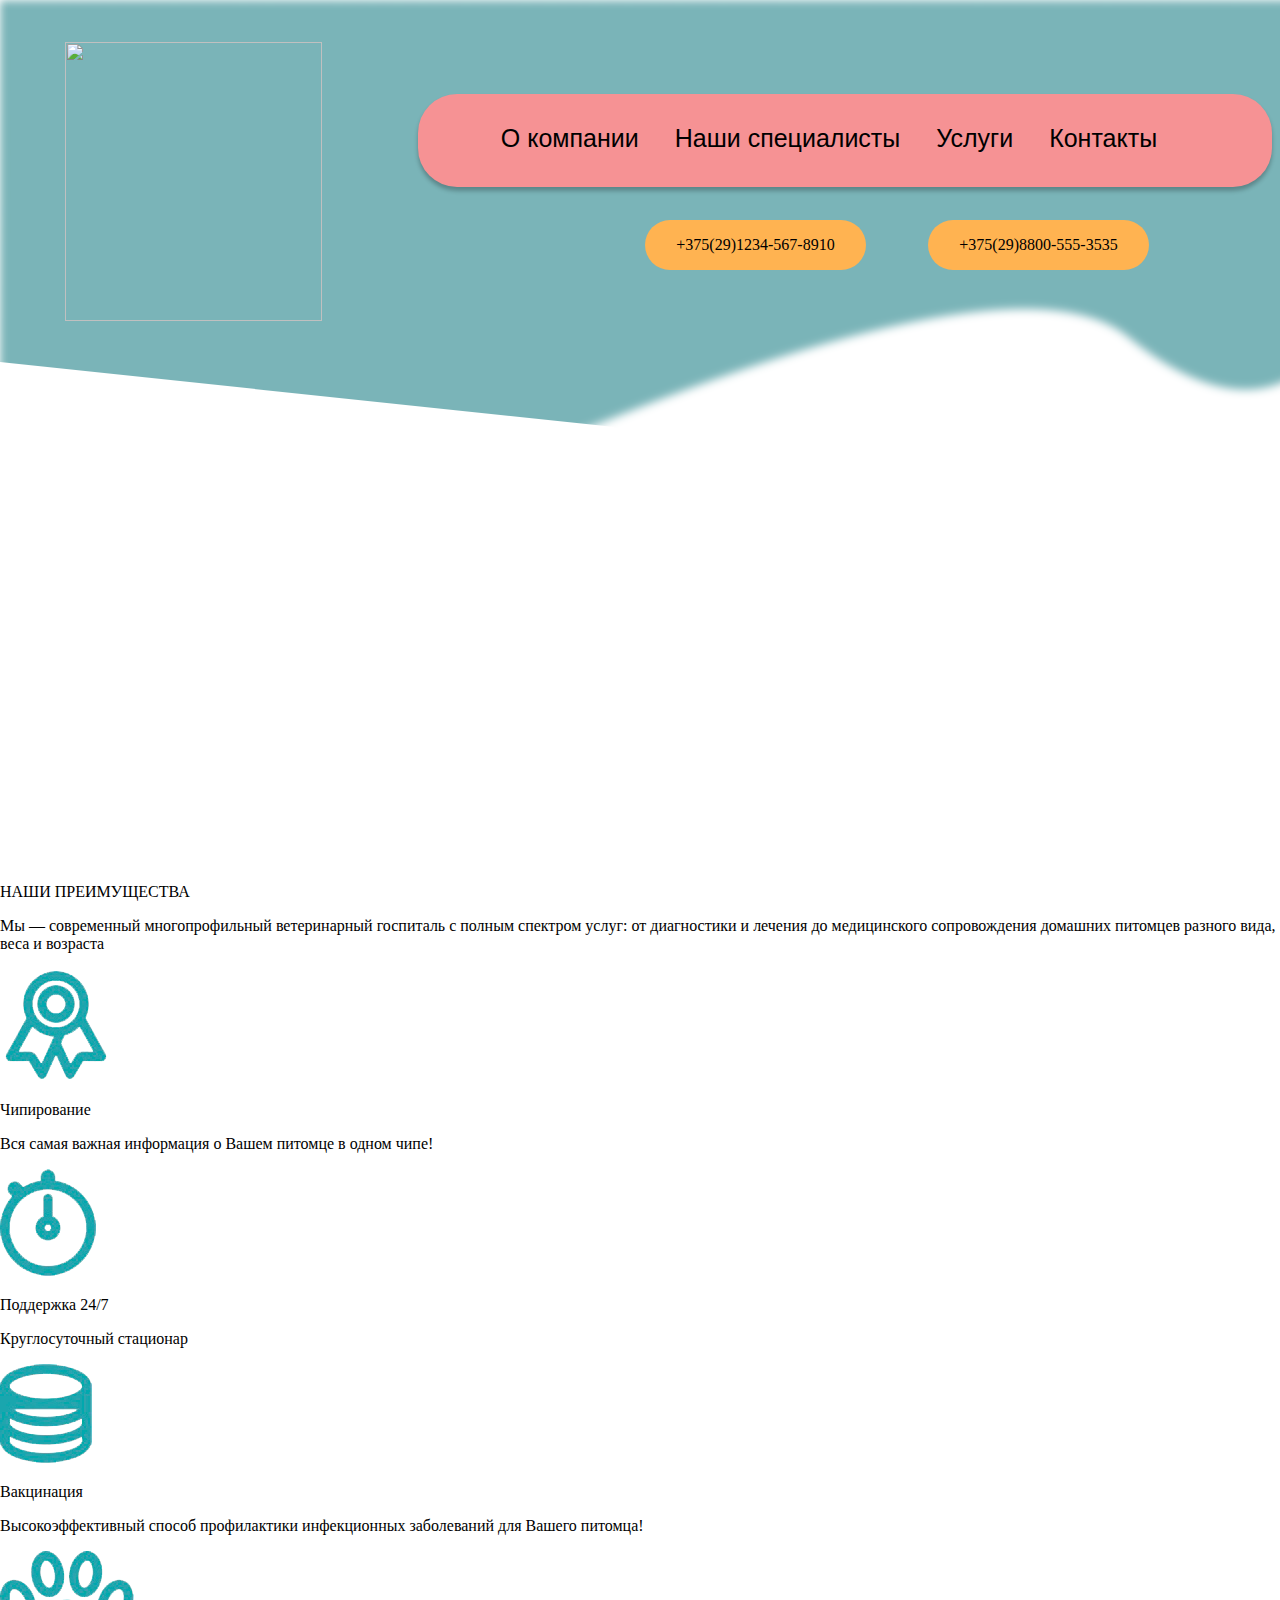
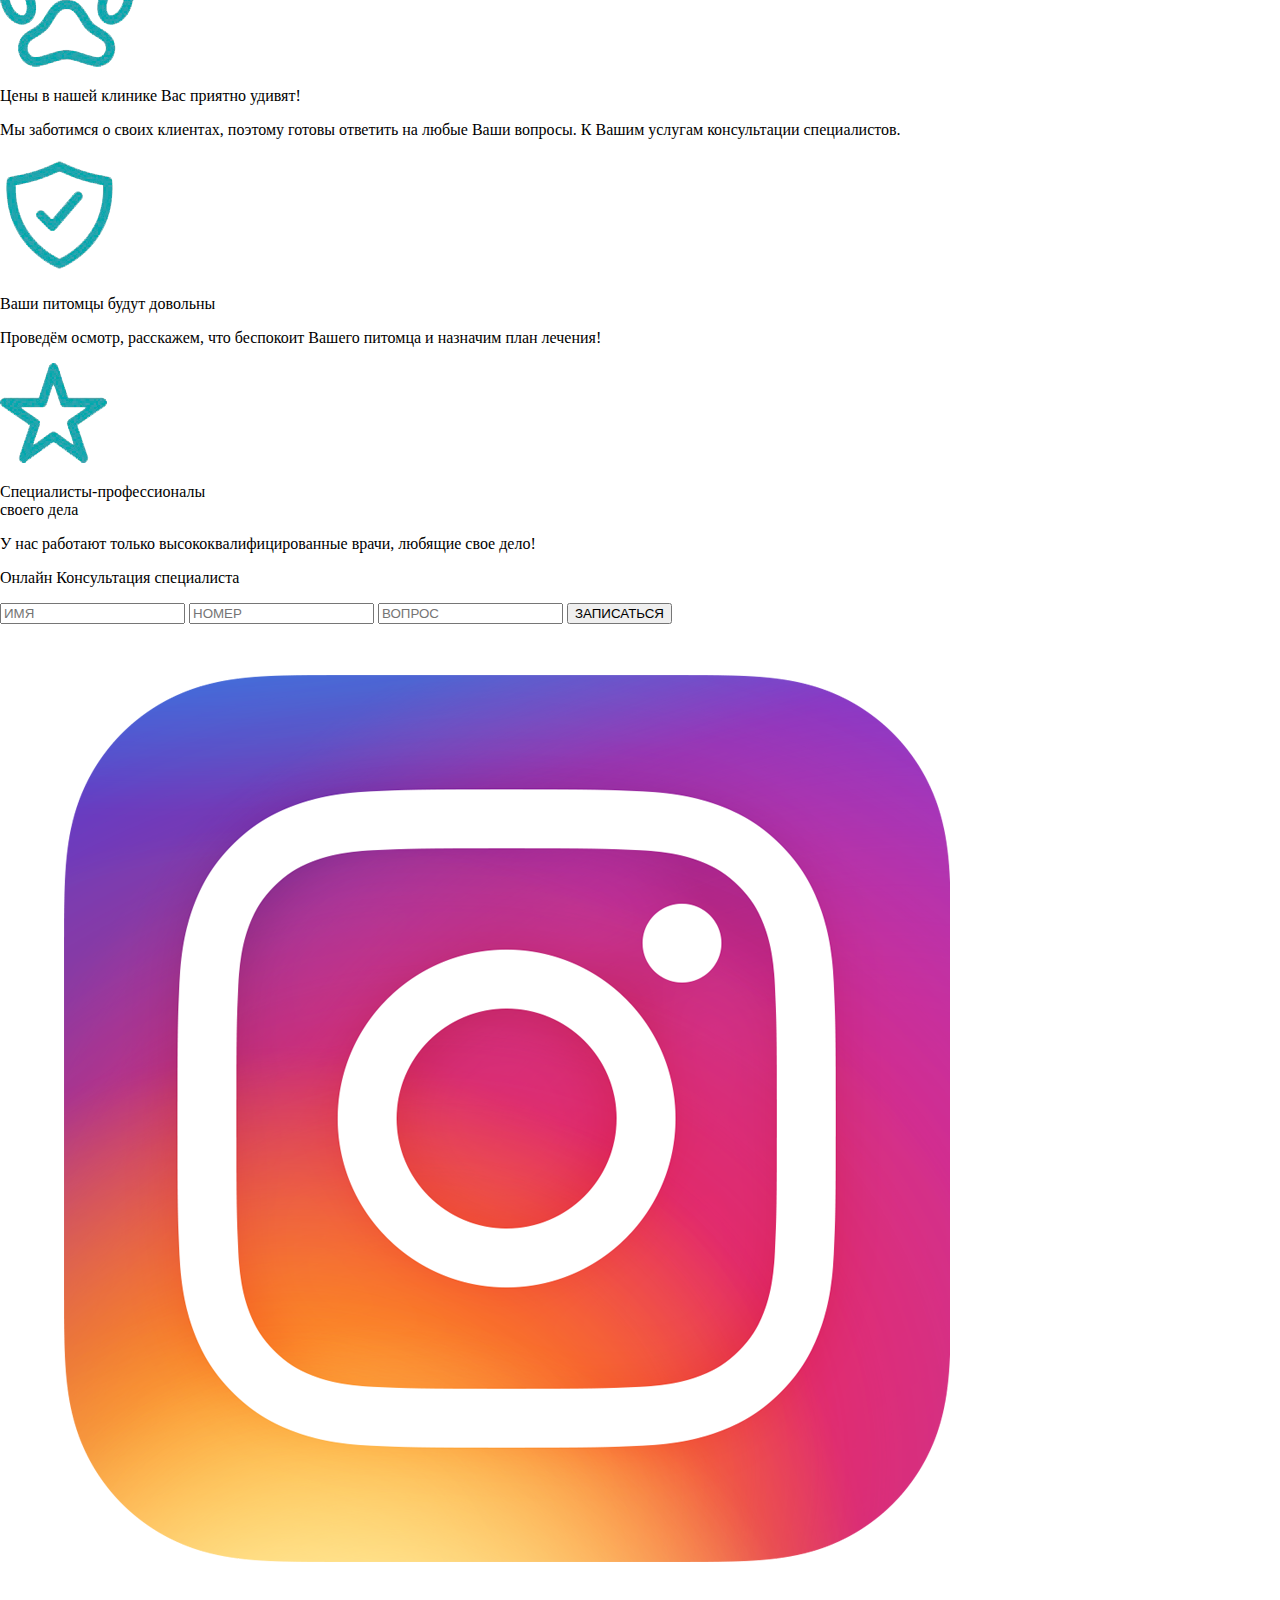
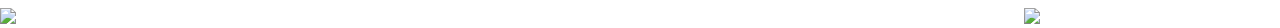
==== index2.html @ 3a63d651 "Add files via upload" ====
<!DOCTYPE html>
<html>
<head>
	<title>Test</title>
	<meta charset="utf-8">
<link rel="stylesheet" href="Style.css">
</head>
<body>
	<section class="main-part2">
		<img src="Photo/vid.jpg" class="color-vector">
		<div class ="Oglav">
				<img class="photo-dog" src="Photo/dog.png">
		<section class="novigation">
			<nav class="novigation-words">
		      	<a href=index2.html>О компании</a>
              	<a href="#">Наши специалисты</a>
              	<a href="#">Услуги</a>
              	<a href="">Контакты</a>
			</nav>
		</section>
<div class="telephone1"><p class="phone-text">+375(29)1234-567-8910</p></div>
<div class="telephone2"><p class="phone-text">+375(29)8800-555-3535</p></div>
		</div>
	 <section class="Prioriti">
		<div class="name-prior"><p>НАШИ ПРЕИМУЩЕСТВА</p></div>
			<div class="inf-block">
		      <p class="inf-text1">Мы — современный многопрофильный ветеринарный госпиталь с полным спектром услуг: от диагностики и лечения до медицинского сопровождения домашних питомцев разного вида, веса и возраста</p>
		 <section class="inf-text">
		<div>
			<img src="Photo/znachek.png" class="znachek">
				<p class="zagol1">Чипирование</p>
				<p class="text-zagol1">Вся самая важная информация о Вашем питомце в одном чипе!</p>
		</div>
		 <div>
			 <img src="Photo/clock.png" class="clock">
				<p class="zagol2">Поддержка 24/7</p>
				<p class="text-zagol2">Круглосуточный стационар</p>
		</div>
		<div> 
			<img src="Photo/coin.png" class="coin">
				<p class="zagol3">Вакцинация</p>
				<p class="text-zagol3">Высокоэффективный способ профилактики инфекционных заболеваний для Вашего питомца!</p>
		</div>
		<div> 
			<img src="Photo/foot.png" class="foot">
				<p class="zagol4">Цены в нашей клинике Вас приятно удивят!</p>
				<p class="text-zagol4">Мы заботимся о своих клиентах, поэтому готовы ответить на любые Ваши вопросы. К Вашим услугам консультации специалистов.</p>
		</div>
		<div>
			<img src="Photo/shield.png" class="shield">
				<p class="zagol5">Ваши питомцы будут довольны</p>
				<p class="text-zagol5">Проведём осмотр, расскажем, что беспокоит Вашего питомца и назначим план лечения!</p>
		</div>
		<div> 
			<img src="Photo/star.png" class="star">
				<p class="zagol6">Специалисты-профессионалы<br> своего дела</p>
				<p class="text-zagol6">У нас работают только высококвалифицированные врачи, любящие свое дело!</p>
		</div>
			</section>
		 	</div>
	 </section>
			<div>
				<p class="consultation">Онлайн Консультация специалиста</p>
					<input class="vvod1" placeholder="ИМЯ" type="text">
					<input class="vvod2" placeholder="НОМЕР"  type="text">
					<input class="vvod3" placeholder="ВОПРОС"  type="text">
						<button class="registr">ЗАПИСАТЬСЯ</button>
			</div>
				<footer class="footer2">
					<div class="Network2">
						<img src= "Photo/facebook.png.lnk" class="netimg">
						<img src="Photo/inst.png" class="netimg">
						<img src="Photo/twitter%20.png.lnk" class="netimg">
					</div>
				</footer>
	</section>
	
</body>
</html>
---- Style.css ----
* {
  box-sizing: border-box;
}
@font-face {
	font-family: sans-serif;
	src: url('../fonts/Inter-VariableFont_slnt,wght.eot');
	src: local('☺'), url('../fonts/Inter-VariableFont_slnt,wght.woff') format('woff'), url('../fonts/Inter-VariableFont_slnt,wght.ttf') format('truetype'), url('../fonts/Inter-VariableFont_slnt,wght.svg') format('svg');
	font-weight: 500;
	font-style: normal;
}
html, body {
  width: 100%;
  height: 100%;
  padding: 0;
  margin: 0;
 background: white;
}
.main-part{
width: 1368px;
height: 2782px;
margin: auto;
position: relative;
border-radius: 10px;
 box-shadow: 0px 5px 10px #522f2f;
}
.Oglav{
position: relative;
width: 1368px;
height: 867px;
top: 0px;

}
.color-vector{
position: absolute;
width: 1368px;
height: 724px;
top: 0px;
background: rgba(96, 165, 172, 0.84);
filter: blur(4px);
clip-path: polygon(0 0, 100% 0, 100% 70%, 0 50%);
}
.photo-dog{
position: absolute;
width: 257px;
height: 279px;
left: 65px;
top: 42px;
}
.novigation-words{ 
	text-align: center;
	padding-top: 30px;
}
.novigation{
position: absolute;
width: 854px;
height: 93px;
left: 368px;
top: 94px;
background: #F69294;
box-shadow: 0px 4px 4px rgba(0, 0, 0, 0.25);
border-radius: 39px;
margin-left: 50px;
}
.novigation a {
	margin-right: 32px;
    text-decoration: none;
    color: black;
    font-family: sans-serif;
    font-size: 25px
    
}
.telephone1{
position: absolute;
width: 221px;
height: 50px;
left: 645px;
top: 220px;
text-align: center;
background: #FFB351;
border-radius: 29px;
font-weight: 500;
}
.telephone2{
position: absolute;
width: 221px;
height: 50px;
left: 928px;
top: 220px;
background: #FFB351;
border-radius: 29px;
text-align: center;
font-weight: 500;
}
.Service{
	width: 1368px;
	height: 900px;
}
.yslygi{
position: absolute;
width: 380px;
height: 61px;
left: 512px;
top: 993px;
font-family: sans-serif;
font-style: normal;
font-weight: 500;
font-size: 40px;
line-height: 48px;
text-align: center;
text-transform: uppercase;
color: #FFB351;
}
.picture1,.picture2,.picture3,.picture4,.picture5,.picture6{
position: absolute;
width: 293px;
height: 166px;
}
.picture1{
left: 103px;
top: 1109px;
}
.picture2{
left: 536px;
top: 1109px;
}
.picture3{
left: 955px;
top: 1109px;	
}
.picture4{
left: 103px;
top: 1391px;
}
.picture5{
left: 529px;
top: 1391px;	
}
.picture6{
left: 955px;
top: 1391px;
}
.terapi,.surgery,.vacination,.nevrology,.dermatology,.stomotology{
font-family: sans-serif;
font-style: normal;
font-weight: 500;
font-size: 30px;
line-height: 36px;
text-align: center;
text-transform: uppercase;
color: #EC3636;
position: absolute;
width: 380px;
height: 23px;
margin-top: 0;
}
.text{
	margin-top: 0;
}
.terapi{
left: 59px;
top: 1289px;
}
.surgery{
left: 493px;
top: 1289px;	
}
.vacination{
left: 911px;
top: 1289px;	
}
.nevrology{
left: 59px;
top: 1578px;	
}
.dermatology{
left: 493px;
top: 1578px;	
}
.stomotology{
left: 911px;
top: 1578px;	
}
.RegistrOnTerapy{
position: absolute;
width: 303.06px;
height: 90px;
left: 550px;
top: 1667px;
filter: drop-shadow(0px 4px 4px rgba(0, 0, 0, 0.25));
border: 2px solid #F69294;
border-radius: 20px;
background: #F69294;
font-size: 20px;
color: #FFF9F9;
cursor: pointer;
}
.ads{
position: absolute;
width: 1282px;
height: 470px;
left: 42px;
top: 1820px;
background: #F1EFEF;
border-radius: 49px;	
}
.image-ads{
width: 1282px;
height: 161px;
position: absolute;
top: 124px;
display: block;
padding-left: 70px;
}
.text-ads{
position: relative;
width: 1282px;
height: 61px;
top: 31px;
font-family: sans-serif;
font-style: normal;
font-weight: 500;
font-size: 40px;
line-height: 48px;
text-transform: uppercase;
color: #FFB351;
margin-top: 0;
text-align: center;
}
.adsphoto1, .adsphoto2, .adsphoto3, .adsphoto4{
width: 205.79px;
height: 161px;
margin: 0 35px 0 35px;
}
.name-animal1,.name-animal2,.name-animal3,.name-animal4{
font-family: sans-serif;
font-style: normal;
font-weight: 500;
font-size: 20px;
line-height: 24px;
color: #000000;
position: absolute;
margin: 0;
}
.name-animal1{
top: 308px;
left: 170px;
}
.name-animal2{
top: 308px;
left: 440px;
}
.name-animal3{
top: 308px;
left: 710px;
}
.name-animal4{
top: 308px;
left: 1015px;
}
.description1,.description2,.description3,.description4{
font-family: sans-serif;
font-style: normal;
font-weight: 500;
font-size: 14px;
line-height: 17px;
text-align: center;
color: #000000;
position: absolute;
margin: 0;
}
.description1{
top: 350px;
left: 150px;
}
.description2{
top: 350px;
left: 400px;	
}
.description3{
top: 350px;
left: 680px;
}
.description4{
top: 350px;
left: 957px;
}
.footer1{
position: absolute;
width: 1368px;
height: 362px;
left: 0px;
top: 2420px;
background: #60A5AC;
}
.text-footer{
position: relative;
width: 766px;
height: 61px;
top: 103px;
left: 350px;
font-family: sans-serif;
font-style: normal;
font-weight: 500;
font-size: 32px;
line-height: 39px;
text-transform: uppercase;
color: #FFFFFF;
}
#slider {
    position: relative;
	text-align: center;
    top: 450px;
}
#slider{
	margin: 0 auto;
}
#slides article{
	width: 20%;
	float: left;
}
#slides .image{
	width: 500%;
	line-height: 0;
}
#overflow{
	width: 100%;
	overflow: hidden;
}
article img{
	width: 100%;
}
#desktop:checked ~ #slider{ 
	max-width: 960px; 
}
#switch1:checked ~ #controls 
#switch2:checked ~ #controls label:nth-child(1){
	background: url('prev.png') no-repeat;
	float: left;
	margin: 0 0 0 -84px;
	display: block;
	height: 68px;
	width: 68px;
}
#switch1:checked ~ #controls label:nth-child(2), 
#switch2:checked ~ #controls 
 label:nth-child(1){
	float: right;
	margin: 0 -84px 0 0;
	display: block;
	height: 68px;
	width: 68px;
}
label, a{
	cursor: pointer;
}
.all input{
	display: none;
}
#switch1:checked ~ #slides .image{
	margin-left: 0;
}
#switch2:checked ~ #slides .image{
	margin-left: -100%;
}
#controls{
	margin: -25% 0 0 0;
	width: 100%;
	height: 50px;
}
#active label{
	border-radius: 10px; 
	display: inline-block; 
	width: 15px;
	height: 15px;
	background: #bbb;
}
#active{
	margin: 23% 0 0;
	text-align: center;
}
#active label:hover{
	background: #76c8ff;
	border-color: #777 !important; 
}
#switch1:checked ~ #active label:nth-child(1),
#switch2:checked ~ #active label:nth-child(2),
#switch3:checked ~ #active{
	background: #18a3dd;
	border-color: #18a3dd !important;
}
#slides .image{
	transition: all 800ms cubic-bezier(0.770, 0.000, 0.175, 1.000);
}
#controls label:hover{ 
	opacity: 0.6;
}
#controls label{
	transition: opacity 0.2s ease-out;
}
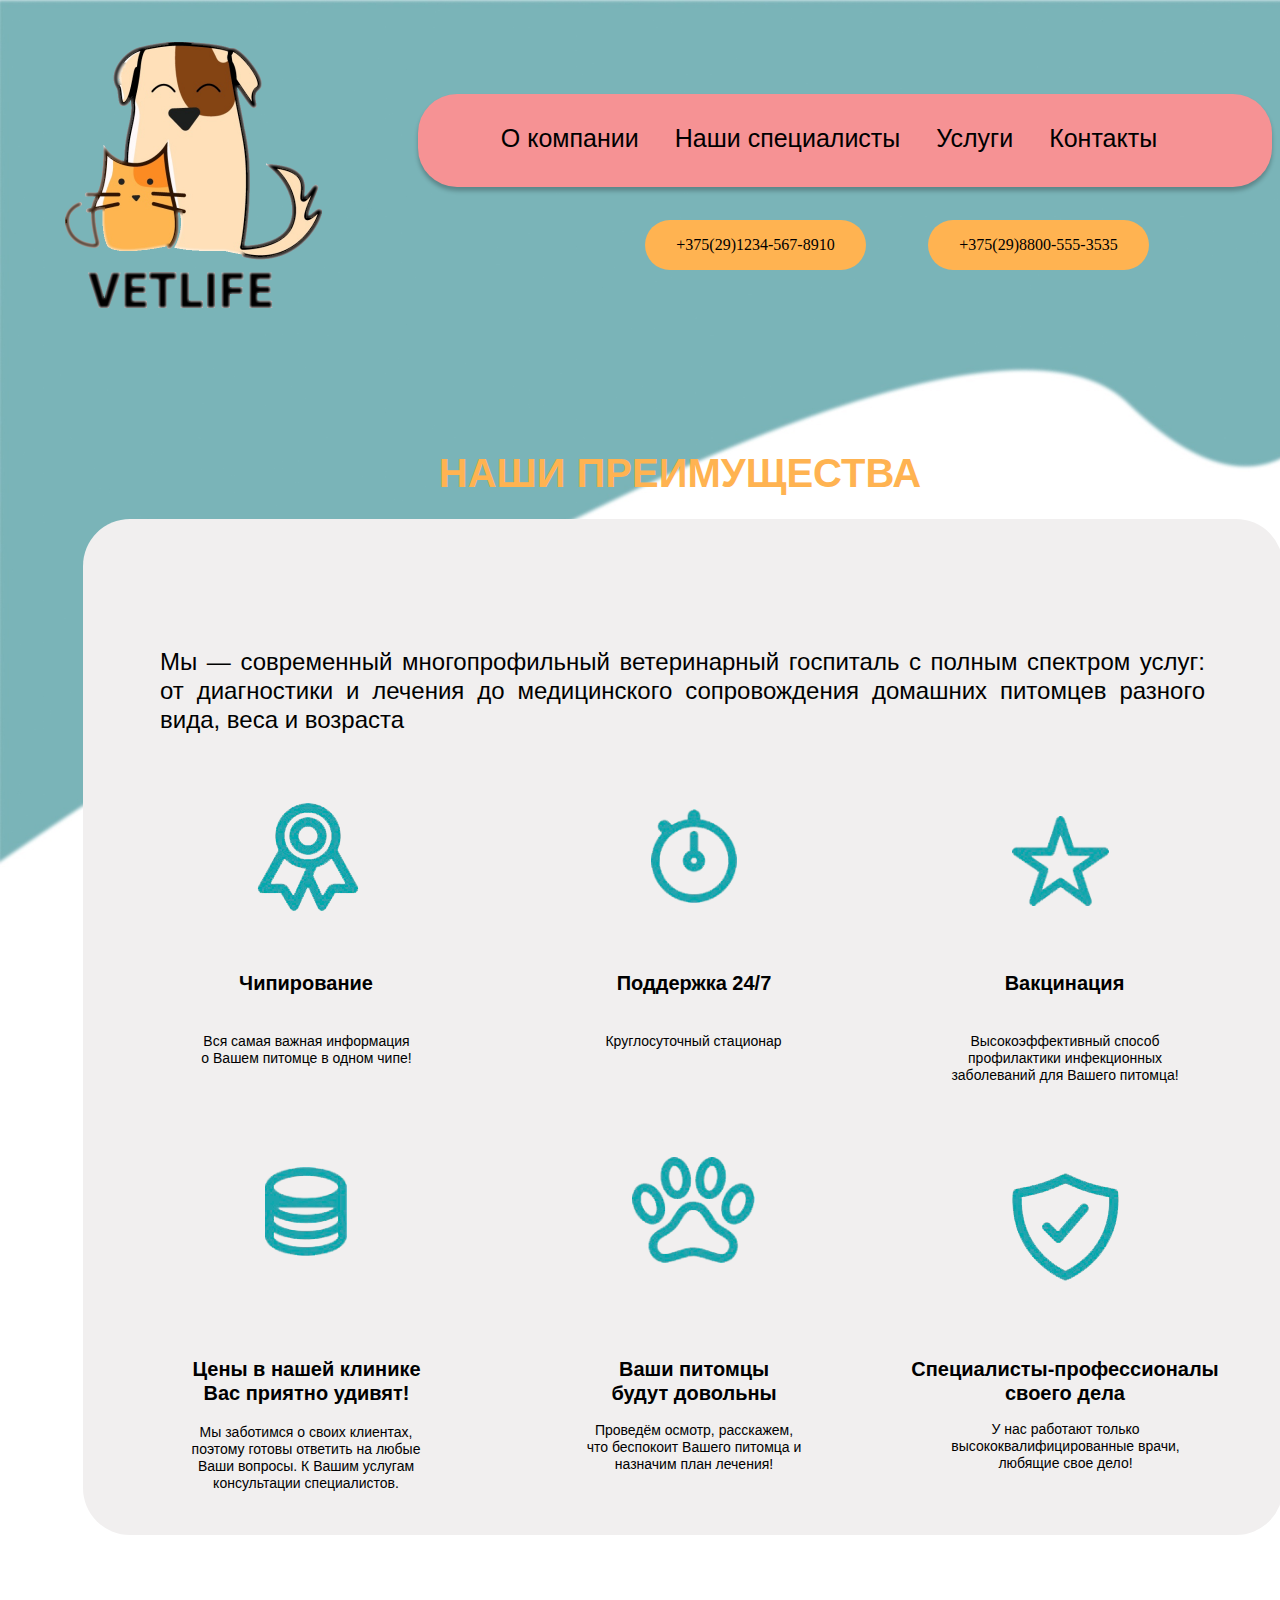
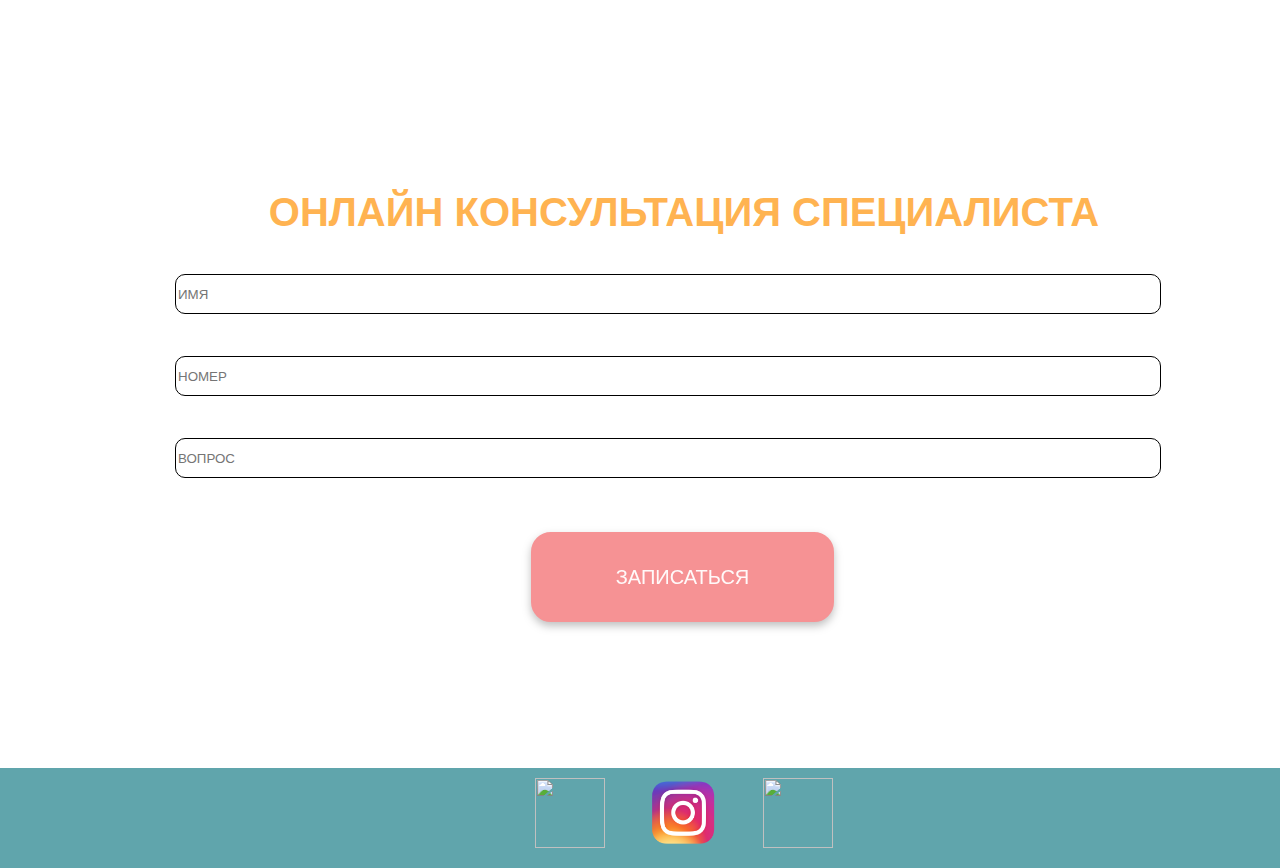
==== commit c0cf81f0: "Add files via upload" ====
--- a/index2.html
+++ b/index2.html
@@ -7,13 +7,13 @@
 </head>
 <body>
 	<section class="main-part2">
-		<img src="Photo/vid.jpg" class="color-vector">
-		<div class ="Oglav">
-				<img class="photo-dog" src="Photo/dog.png">
+		<div class ="Oglav"> 
+				<img src="Photo/vid.jpg" class="color-vector">
+			<img class="photo-dog" src="Photo/dog.png">
 		<section class="novigation">
 			<nav class="novigation-words">
 		      	<a href=index2.html>О компании</a>
-              	<a href="#">Наши специалисты</a>
+              	<a href="index3.html">Наши специалисты</a>
               	<a href="#">Услуги</a>
               	<a href="">Контакты</a>
 			</nav>
@@ -68,9 +68,9 @@
 			</div>
 				<footer class="footer2">
 					<div class="Network2">
-						<img src= "Photo/facebook.png.lnk" class="netimg">
+						<img src= "Photo/facebook.png" class="netimg">
 						<img src="Photo/inst.png" class="netimg">
-						<img src="Photo/twitter%20.png.lnk" class="netimg">
+						<img src="Photo/twitter.png" class="netimg">
 					</div>
 				</footer>
 	</section>
--- a/Style.css
+++ b/Style.css
@@ -9,35 +9,36 @@
 	font-style: normal;
 }
 html, body {
-  width: 100%;
-  height: 100%;
-  padding: 0;
-  margin: 0;
- background: white;
-}
-.main-part{
+height: 100%;
+width: 100%;
+ padding: 0;
+ margin: 0;
+background: white;
+}
+.main-part, .main-part2,.main-part3{
 width: 1368px;
 height: 2782px;
 margin: auto;
 position: relative;
 border-radius: 10px;
- box-shadow: 0px 5px 10px #522f2f;
+box-shadow: 0px 5px 10px #522f2f;
+}
+.main-part2{
+	height: 2468px;
+}
+.main-part3{
+	height: 3679px;
 }
 .Oglav{
+position: absolute;
+width: 1368px;
+height: 867px;
+}
+.color-vector{
 position: relative;
 width: 1368px;
 height: 867px;
 top: 0px;
-
-}
-.color-vector{
-position: absolute;
-width: 1368px;
-height: 724px;
-top: 0px;
-background: rgba(96, 165, 172, 0.84);
-filter: blur(4px);
-clip-path: polygon(0 0, 100% 0, 100% 70%, 0 50%);
 }
 .photo-dog{
 position: absolute;
@@ -95,10 +96,10 @@
 	width: 1368px;
 	height: 900px;
 }
-.yslygi{
-position: absolute;
-width: 380px;
-height: 61px;
+.top-text{
+position: absolute;
+width:380px
+height: 70px;
 left: 512px;
 top: 993px;
 font-family: sans-serif;
@@ -294,10 +295,9 @@
 }
 .text-footer{
 position: relative;
-width: 766px;
+width: 100%;
 height: 61px;
-top: 103px;
-left: 350px;
+text-align: center;
 font-family: sans-serif;
 font-style: normal;
 font-weight: 500;
@@ -305,14 +305,427 @@
 line-height: 39px;
 text-transform: uppercase;
 color: #FFFFFF;
-}
+margin-top: 100px;
+}
+.Network{
+    display: block;
+    width: 1368px;
+	height: 80px;
+    position: absolute;
+    top: 0;
+    left: 0;
+    overflow: auto;
+    text-align: center;
+	margin-top: 170px;
+}
+.netimg{
+	width: 70px;
+	height: 70px;
+	margin: 0 20px 0 20px;
+}
+
+/* ВТОРАЯ СТРАНИЦА*/
+.Prioriti{
+	position: absolute;
+	width: 100%;
+	height: 1200px;
+top: 449px;
+}
+.name-prior{
+position: absolute;
+width: 938px;
+height: 61px;
+left: 211px;
+top: 0;
+font-family: sans-serif;
+font-style: normal;
+font-weight: 800;
+font-size: 40px;
+line-height: 48px;
+text-align: center;
+text-transform: uppercase;
+color: #FFB351;
+}
+.name-prior p {
+margin: 0;
+}
+.inf-block{
+position: absolute;
+width: 1200px;
+height: 1016px;
+margin: 0px 83px 0px 83px;
+background: #F1EFEF;
+border-radius: 47px;
+top: 70px;
+}
+.inf-text1{
+position: absolute;
+width: 1045px;
+height: 119px;
+left: 77px;
+top: 104px;
+
+font-family: sans-serif;
+font-style: normal;
+font-weight: 400;
+font-size: 24px;
+line-height: 29px;
+text-align: justify;
+
+color: #000000
+}
+.znachek{
+position: relative;
+height: 112px;
+width: 112px;
+left: 169px;
+top: 282px;
+}
+.clock{
+position: absolute;
+width: 85.94px;
+height: 93.8px;
+left: 568px;
+top: 290px;	
+}
+.coin{
+position: absolute;
+width: 81.75px;
+height: 88.56px;
+left: 182px;
+top: 648.22px;	
+}
+.foot{
+position: absolute;
+height: 105.74999237060547px;
+width: 123.37467956542969px;
+left: 549px;
+top: 638px;
+border-radius: 0px;
+	
+}
+.shield{
+position: absolute;
+width: 119px;
+height: 120px;
+left: 923px;
+top: 648px;	
+}
+.star{
+height: 90px;
+width: 97px;
+left: 929px;
+top: 297px;
+position: absolute;
+}
+.zagol1,.zagol2,.zagol3,.zagol4,.zagol5,.zagol6{
+position: absolute;
+font-family: sans-serif;
+font-style: normal;
+font-weight: 700;
+font-size: 20px;
+line-height: 24px;
+text-align: center;
+color: #000000;
+}
+.zagol1{
+width: 136px;
+height: 24px;
+left: 155px;
+top: 432px;
+}
+.zagol2{
+width: 170px;
+height: 24px;
+left: 526px;
+top: 432px;
+}
+.zagol3{
+width: 123px;
+height: 24px;
+left: 920px;
+top: 432px;
+}
+.zagol4{
+width: 235px;
+height: 48px;
+left: 106px;
+top: 818px
+}
+.zagol5{
+width: 166px;
+height: 48px;
+left: 528px;
+top: 818px
+}
+.zagol6{
+width: 318px;
+height: 48px;
+left: 823px;
+top: 818px;
+}
+.text-zagol1,.text-zagol2,.text-zagol3,.text-zagol4,.text-zagol5,.text-zagol6{
+position: absolute;
+font-family: sans-serif;
+font-style: normal;
+font-weight: 400;
+font-size: 14px;
+line-height: 17px;
+text-align: center;
+color: #000000	
+}
+.text-zagol1{
+width: 211px;
+height: 74px;
+left: 118px;
+top: 500px;	
+}
+.text-zagol2{
+width: 185px;
+height: 79px;
+left: 518px;
+top: 500px;	
+}
+.text-zagol3{
+width: 252px;
+height: 107px;
+left: 856px;
+top:500px;	
+}
+.text-zagol4{
+width: 248px;
+height: 77px;
+left: 99px;
+top: 891px;	
+}
+.text-zagol5{
+width: 218px;
+height: 81px;
+left: 502px;
+top: 889px;	
+}
+.text-zagol6{
+width: 237px;
+height: 83px;
+left: 864px;
+top: 888px;	
+}
+.consultation{
+position: absolute;
+width: 1368px;
+height: 61px;
+top: 1748px;
+font-family: sans-serif;
+font-style: normal;
+font-weight: 800;
+font-size: 40px;
+line-height: 48px;
+text-align: center;
+text-transform: uppercase;
+color: #FFB351
+}
+.vvod1,.vvod2,.vvod3{
+box-sizing: border-box;
+position: absolute;
+width: 986px;
+height: 40px;
+left: 175px;
+background: #FFFFFF;
+border: 1px solid #000000;
+border-radius: 10px;
+}
+.vvod1{
+	top: 1874px;
+}
+.vvod2{
+	top: 1956px;
+}
+.vvod3{
+	top: 2038px;
+}
+.registr{
+position: absolute;
+width: 303.06px;
+height: 90px;
+left: 531px;
+top: 2132px;
+filter: drop-shadow(0px 4px 4px rgba(0, 0, 0, 0.25));
+border: 2px solid #F69294;
+border-radius: 20px;
+background: #F69294;
+font-size: 20px;
+color: #FFF9F9;
+cursor: pointer;	
+}
+.footer2{
+position: absolute;
+width: 1368px;
+height: 100px;
+top: 2368px;
+background: #60A5AC;
+}
+.color-vector-2{
+position: relative;
+width: 1368px;
+height: 724px;
+top: 0px;
+}
+.Network2{
+    display: block;
+    width: 1368px;
+	height: 90px;
+    overflow: auto;
+    text-align: center;
+	margin-top: 10px;
+}
+.specialists{
+	width: 100%;
+	height: 1850px;
+	position: absolute;
+	top: 1000px;
+}
+.doctor-1,.doctor-2,.doctor-3{
+	width: 100%;
+	height: 422px;
+	margin: 38px 0 38px 0;
+}
+.text-special{
+position: absolute;
+width:100%;
+height: 61px;
+top: 910px;
+font-family: sans-serif;
+font-style: normal;
+font-weight: 800;
+font-size: 40px;
+line-height: 48px;
+color: #FFB351;
+text-align: center;
+}
+.photo-doc{
+position: absolute;
+width: 333px;
+height: 422px;
+left: 161px;
+}
+.text-block{
+display: block;
+width: 600px;
+height: 420px;
+position: absolute;
+left: 519px;
+}
+.text-block p{
+font-family: sans-serif;
+font-style: normal;
+font-weight: 800;
+font-size: 40px;
+line-height: 48px;
+color: #000000;
+margin: 0;
+}
+.text-block h1, ul{
+font-family: sans-serif;
+font-style: normal;
+font-weight: 500;
+font-size: 24px;
+line-height: 29px;
+text-align: justify;
+color: #000000;
+margin: 30px 0 30px 0;
+}
+.button-reg1{
+position: absolute;
+width: 303.06px;
+height: 90px;
+filter: drop-shadow(0px 4px 4px rgba(0, 0, 0, 0.25));
+border: 2px solid #F69294;
+border-radius: 20px;
+background: #F69294;
+font-size: 20px;
+color: #FFF9F9;
+cursor: pointer;
+top: 322px;
+}
+.record{
+width: 100%;
+height: 480px;
+position: absolute;
+top: 3018px;
+margin: auto;
+}
+.record p{
+width:100%;
+height: 61px;
+font-family: sans-serif;
+font-style: normal;
+font-weight: 800;
+font-size: 40px;
+line-height: 48px;
+color: #FFB351;
+text-align: center;
+text-align: center;
+}
+.inputrec{
+box-sizing: border-box;
+width: 490px;
+height: 40px;
+background: #FFFFFF;
+border: 1px solid #000000;
+border-radius: 10px;
+margin: 20px;
+}
+.inputblock1,.inputblock2{
+	position: absolute;
+	height: 40px;
+	width: 490px ;
+}
+.inputblock1{
+	left: 170px;
+}
+.inputblock2{
+	right: 170px;
+}
+.inputrec1{
+box-sizing: border-box;
+position: absolute;
+width: 998px;
+height: 40px;
+left: 205px;
+top : 320px;
+background: #FFFFFF;
+border: 1px solid #000000;
+border-radius: 10px;
+}
+.record-button{
+position: absolute;
+width: 303.06px;
+height: 90px;
+filter: drop-shadow(0px 4px 4px rgba(0, 0, 0, 0.25));
+border: 2px solid #F69294;
+border-radius: 20px;
+background: #F69294;
+font-size: 20px;
+color: #FFF9F9;
+cursor: pointer;
+top: 390px;
+left: 540px;
+}
+.footer3{
+position: absolute;
+width: 1368px;
+height: 100px;
+top: 3579px;
+background: #60A5AC;
+}
+/*Анимация */
 #slider {
-    position: relative;
+    position: absolute;
 	text-align: center;
-    top: 450px;
+   top: 390px;
+	margin: 0 187.07px 0 187.07px;
 }
 #slider{
-	margin: 0 auto;
 }
 #slides article{
 	width: 20%;
